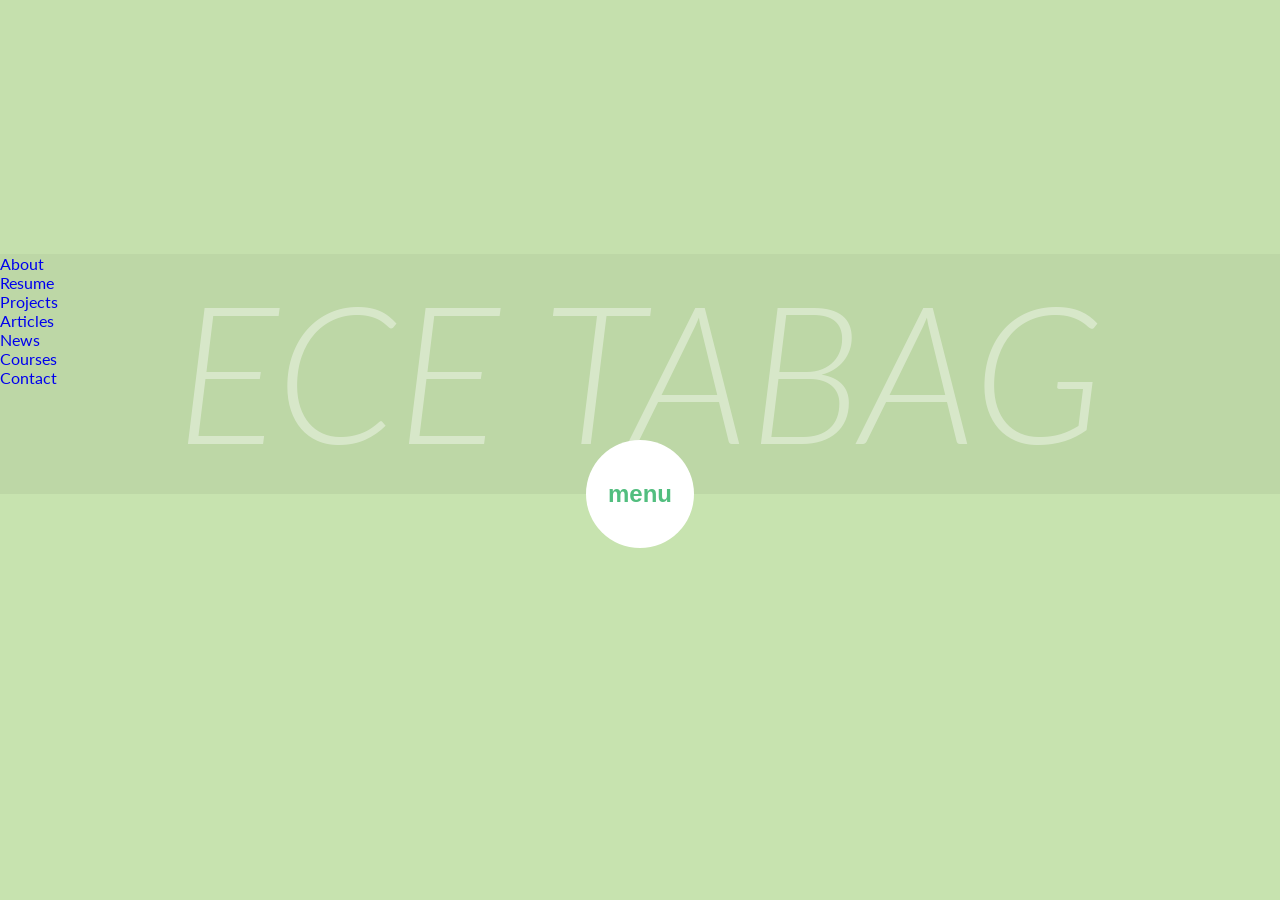
==== index.html @ b991ec4c "Add files via upload" ====
<!DOCTYPE html>
<html lang="en" class="no-js">
  <head>
    <meta charset="UTF-8" />
    <meta http-equiv="X-UA-Compatible" content="IE=edge,chrome=1"> 
    <meta name="viewport" content="width=device-width, initial-scale=1.0"> 
    <title>ecetabag.com</title>
    <meta name="description" content="Circular Navigation Styles - Building a Circular Navigation with CSS Transforms | Codrops " />
    <meta name="keywords" content="css transforms, circular navigation, round navigation, circular menu, tutorial" />
    <meta name="author" content="Sara Soueidan for Codrops" />
    <link rel="shortcut icon" href="../favicon.ico">
    <link rel="stylesheet" type="text/css" href="css/normalize.css" />
    <link rel="stylesheet" type="text/css" href="css/demo.css" />
    <link rel="stylesheet" type="text/css" href="css/component2.css" />
    <script src="js/modernizr-2.6.2.min.js"></script>

<script type="text/javascript">
var _gaq = _gaq || [];
_gaq.push(['_setAccount', 'UA-7243260-2']);
_gaq.push(['_trackPageview']);
(function() {
var ga = document.createElement('script'); ga.type = 'text/javascript'; ga.async = true;
ga.src = ('https:' == document.location.protocol ? 'https://ssl' : 'http://www') + '.google-analytics.com/ga.js';
var s = document.getElementsByTagName('script')[0]; s.parentNode.insertBefore(ga, s);
})();
</script>


  </head>
  <body>
    <div class="container">
      <!-- Top Navigation -->
      
      <header>
  <br>
    <br>

  <br>
<br>
    <br>

  <br>
  <br>
  <br>
  <br>
  <br>

      </header>
      <div class="component">
        <h2>Ece Tabag</h2>
        <!-- Start Nav Structure -->
        <button class="cn-button" id="cn-button">menu</button>
        <div class="cn-wrapper" id="cn-wrapper">
          <ul>
            <li><a href="#"><span>About</span></a></li>
            <li><a href="#"><span>Resume</span></a></li>
            <li><a href="#"><span>Projects</span></a></li>
            <li><a href="#"><span>Articles</span></a></li>
            <li><a href="#"><span>News</span></a></li>
            <li><a href="#"><span>Courses</span></a></li>
            <li><a href="#"><span>Contact</span></a></li>
           </ul>
        </div>
        <!-- End of Nav Structure -->
      </div>
      <!-- <section> -->
        <!-- <p>Soko leek tomatillo quandong winter purslane caulie jícama daikon dandelion bush tomato. Daikon cress amaranth leek cabbage black-eyed pea kakadu plum scallion watercress garbanzo gram caulie welsh onion water spinach tomatillo groundnut desert raisin. Wakame salsify bunya nuts spring onion lotus root prairie turnip fennel onion dandelion black-eyed pea bok choy zucchini taro. Jícama collard greens amaranth bell pepper catsear brussels sprout sweet pepper daikon spring onion aubergine broccoli rabe quandong mustard celery corn groundnut peanut. Mung bean fennel eggplant water spinach bunya nuts sierra leone bologi epazote okra caulie groundnut black-eyed pea parsnip fava bean squash.</p>
        <p>Parsnip tomatillo swiss chard garbanzo gourd potato silver beet. Celery swiss chard melon zucchini arugula pea quandong beet greens radish artichoke black-eyed pea endive winter purslane horseradish garlic amaranth collard greens chickpea. Rock melon pumpkin collard greens celery broccoli rabe endive nori brussels sprout gourd courgette sea lettuce artichoke desert raisin coriander chard.</p>
        <p>Collard greens ricebean horseradish wattle seed chard epazote potato peanut gram earthnut pea spinach yarrow desert raisin salad mung bean summer purslane fennel. Water spinach celery cucumber grape cauliflower nori daikon sweet pepper endive lentil turnip greens catsear leek beet greens. Melon seakale parsnip soybean bamboo shoot fennel scallion. Coriander groundnut squash corn aubergine bitterleaf azuki bean dandelion courgette broccoli rabe. Chickweed salsify chickweed groundnut nori okra lentil water spinach rock melon broccoli. Soko leek tomatillo quandong winter purslane caulie jícama daikon dandelion bush tomato. Daikon cress amaranth leek cabbage black-eyed pea kakadu plum scallion watercress garbanzo gram caulie welsh onion water spinach tomatillo groundnut desert raisin. Wakame salsify bunya nuts spring onion lotus root prairie turnip fennel onion dandelion black-eyed pea bok choy zucchini taro. Jícama collard greens amaranth bell pepper catsear brussels sprout sweet pepper daikon spring onion aubergine broccoli rabe quandong mustard celery corn groundnut peanut. Mung bean fennel eggplant water spinach bunya nuts sierra leone bologi epazote okra caulie groundnut black-eyed pea parsnip fava bean squash.</p>
        <p>Parsnip tomatillo swiss chard garbanzo gourd potato silver beet. Celery swiss chard melon zucchini arugula pea quandong beet greens radish artichoke black-eyed pea endive winter purslane horseradish garlic amaranth collard greens chickpea. Rock melon pumpkin collard greens celery broccoli rabe endive nori brussels sprout gourd courgette sea lettuce artichoke desert raisin coriander chard.</p>
        <p>Collard greens ricebean horseradish wattle seed chard epazote potato peanut gram earthnut pea spinach yarrow desert raisin salad mung bean summer purslane fennel. Water spinach celery cucumber grape cauliflower nori daikon sweet pepper endive lentil turnip greens catsear leek beet greens. Melon seakale parsnip soybean bamboo shoot fennel scallion. Coriander groundnut squash corn aubergine bitterleaf azuki bean dandelion courgette broccoli rabe. Chickweed salsify chickweed groundnut nori okra lentil water spinach rock melon broccoli.</p>
      </section> -->
    </div><!-- /container -->
    <script src="js/polyfills.js"></script>
    <script src="js/demo2.js"></script>
    <!-- For the demo ad only -->   
<script src="//tympanus.net/codrops/adpacks/demoad.js"></script>
  </body>
</html>
---- css/demo.css ----
@import url(//fonts.googleapis.com/css?family=Lato:300,400,700);
@font-face {
	font-family: 'codropsicons';
	src:url('../fonts/codropsicons/codropsicons.eot');
	src:url('../fonts/codropsicons/codropsicons.eot?#iefix') format('embedded-opentype'),
		url('../fonts/codropsicons/codropsicons.woff') format('woff'),
		url('../fonts/codropsicons/codropsicons.ttf') format('truetype'),
		url('../fonts/codropsicons/codropsicons.svg#codropsicons') format('svg');
	font-weight: normal;
	font-style: normal;
}

body {
	font-family: 'Lato', Arial, sans-serif;
}

a, button {
	outline: none;
}

a {
	text-decoration: none;
}

.container > header {
	margin: 0 auto;
	padding: 2em;
	text-align: center;
	background: rgba(0,0,0,0.01);
}

.container > header h1 {
	font-size: 2.625em;
	line-height: 1.3;
	margin: 0;
	font-weight: 300;
}

.container > header span {
	display: block;
	font-size: 60%;
	opacity: 0.7;
	padding: 0 0 0.6em 0.1em;
}

/* To Navigation Style */
.codrops-top {
	background: #f06060;
	background: rgba(255, 255, 255, 0.1);
	text-transform: uppercase;
	width: 100%;
	font-size: 0.69em;
	line-height: 2.2;
}

.codrops-top a {
	text-decoration: none;
	padding: 0 1em;
	letter-spacing: 0.1em;
	color: #fff;
	display: inline-block;
}

.codrops-top a:hover {
	background: rgba(255,255,255,0.95);
	color: #777;
}

.codrops-top span.right {
	float: right;
}

.codrops-top span.right a {
	float: left;
	display: block;
}

.codrops-icon:before {
	font-family: 'codropsicons';
	margin: 0 4px;
	speak: none;
	font-style: normal;
	font-weight: normal;
	font-variant: normal;
	text-transform: none;
	line-height: 1;
	-webkit-font-smoothing: antialiased;
}

.codrops-icon-drop:before {
	content: "\e001";
}

.codrops-icon-prev:before {
	content: "\e004";
}

/* Demo Buttons Style */
.codrops-demos {
	padding-top: 1em;
	font-size: 0.9em;
}

.codrops-demos a {
	text-decoration: none;
	outline: none;
	display: inline-block;
	margin: 0.5em;
	padding: 0.7em 1.1em;
	border: 3px solid #fff;
	color: #fff;
	font-weight: 700;
}

.codrops-demos a:hover,
.codrops-demos a.current-demo,
.codrops-demos a.current-demo:hover {
	opacity: 0.6;
}

.container > section {
	padding: 2em;
	font-size: 1.4em;
	max-width: 50em;
	margin: 0 auto;
}

.container > section p {
	padding: 0.8em 0;
	text-align: justify;
	opacity: 0.5;
	font-weight: 300;
	line-height: 1.4;
}

@media screen and (max-width: 25em) {

	.codrops-icon span {
		display: none;
	}

}
---- css/component2.css ----
* {
  position: relative;
  -moz-box-sizing: border-box;
  box-sizing: border-box;
  margin: 0;
  padding: 0;
  list-style: none;
}

html,
body {
  height: 100%;
}

body {
  background: #c7e3af;
  color: #fff;
}

.component {
  position: relative;
  margin-bottom: 3em;
  height: 15em;
  background: rgba(0,0,0,0.05);
  font-family: 'Lato', Arial, sans-serif;
}

.component > h2 {
  position: absolute;
  overflow: hidden;
  width: 100%;
  text-align: center;
  text-transform: uppercase;
  white-space: nowrap;
  font-weight: 300;
  font-style: italic;
  font-size: 12em;
  opacity: 0.4;
  cursor: default;
}

.cn-button {
  position: absolute;
  top: 100%;
  left: 50%;
  z-index: 11;
  margin-top: -2.25em;
  margin-left: -2.25em;
  padding-top: 0em;
  width: 4.5em;
  height: 4.5em;
  border: none;
  border-radius: 50%;
  background: none;
  background-color: #fff;
  color: #52be7f;
  text-align: center;
  font-weight: 700;
  font-size: 1.5em;
  text-transform: lowercase;
  cursor: pointer;
  -webkit-backface-visibility: hidden;
}

.csstransforms .cn-wrapper {
  position: absolute;
  top: 100%;
  left: 50%;
  z-index: 10;
  margin-top: -13em;
  margin-left: -13.5em;
  width: 27em;
  height: 27em;
  border-radius: 50%;
  background: transparent;
  opacity: 0;
  -webkit-transition: all .3s ease 0.3s;
  -moz-transition: all .3s ease 0.3s;
  transition: all .3s ease 0.3s;
  -webkit-transform: scale(0.1);
  -ms-transform: scale(0.1);
  -moz-transform: scale(0.1);
  transform: scale(0.1);
  pointer-events: none;
  overflow: hidden;
}

/*cover to prevent extra space of anchors from being clickable*/
.csstransforms .cn-wrapper:after{
  content:".";
  display:block;
  font-size:2em;
  width:6.2em;
  height:6.2em;
  position: absolute;
  left: 50%;
  margin-left: -3.1em;
  top:50%;
  margin-top: -3.1em;
  border-radius: 50%;
  z-index:10;
  color: transparent;
}

.csstransforms .opened-nav {
  border-radius: 50%;
  opacity: 1;
  -webkit-transition: all .3s ease;
  -moz-transition: all .3s ease;
  transition: all .3s ease;
  -webkit-transform: scale(1);
  -moz-transform: scale(1);
  -ms-transform: scale(1);
  transform: scale(1);
  pointer-events: auto;
}

.csstransforms .cn-wrapper li {
  position: absolute;
  top: 50%;
  left: 50%;
  overflow: hidden;
  margin-top: -1.3em;
  margin-left: -10em;
  width: 10em;
  height: 10em;
  font-size: 1.5em;
  -webkit-transition: all .3s ease;
  -moz-transition: all .3s ease;
  transition: all .3s ease;
  -webkit-transform: rotate(76deg) skew(60deg);
  -moz-transform: rotate(76deg) skew(60deg);
  -ms-transform: rotate(76deg) skew(60deg);
  transform: rotate(76deg) skew(60deg);
  -webkit-transform-origin: 100% 100%;
  -moz-transform-origin: 100% 100%;
  transform-origin: 100% 100%;
  pointer-events: none;
}

.csstransforms .cn-wrapper li a {
  position: absolute;
  right: -7.25em;
  bottom: -7.25em;
  display: block;
  width: 14.5em;
  height: 14.5em;
  border-radius: 50%;
  background: #429a67;
  background: -webkit-radial-gradient(transparent 35%, #429a67 35%);
  background: -moz-radial-gradient(transparent 35%, #429a67 35%);
  background: radial-gradient(transparent 35%, #429a67 35%);
  color: #fff;
  text-align: center;
  text-decoration: none;
  font-size: 1.2em;
  line-height: 2;
  -webkit-transform: skew(-60deg) rotate(-75deg) scale(1);
  -moz-transform: skew(-60deg) rotate(-75deg) scale(1);
  -ms-transform: skew(-60deg) rotate(-75deg) scale(1);
  transform: skew(-60deg) rotate(-75deg) scale(1);
  -webkit-backface-visibility: hidden;
  backface-visibility: hidden;
  pointer-events: auto;
}

.csstransforms .cn-wrapper li a span {
  position: relative;
  top: 1.8em;
  display: block;
  font-size: .5em;
  font-weight: 700;
  text-transform: uppercase;
}

.csstransforms .cn-wrapper li a:hover,
.csstransforms .cn-wrapper li a:active,
.csstransforms .cn-wrapper li a:focus {
  background: -webkit-radial-gradient(transparent 35%, #449e6a 35%);
  background: -moz-radial-gradient(transparent 35%, #449e6a 35%);
  background: radial-gradient(transparent 35%, #449e6a 35%);
}
.csstransforms .cn-wrapper li a:focus {
    position: fixed; /* fix the displacement bug in webkit browsers when using tab key */
}

.csstransforms .opened-nav li {
  -webkit-transition: all .3s ease .3s;
  -moz-transition: all .3s ease .3s;
  transition: all .3s ease .3s;
}

.csstransforms .opened-nav li:first-child {
  -webkit-transform: rotate(-20deg) skew(60deg);
  -moz-transform: rotate(-20deg) skew(60deg);
  -ms-transform: rotate(-20deg) skew(60deg);
  transform: rotate(-20deg) skew(60deg);
}

.csstransforms .opened-nav li:nth-child(2) {
  -webkit-transform: rotate(12deg) skew(60deg);
  -moz-transform: rotate(12deg) skew(60deg);
  -ms-transform: rotate(12deg) skew(60deg);
  transform: rotate(12deg) skew(60deg);
}

.csstransforms .opened-nav  li:nth-child(3) {
  -webkit-transform: rotate(44deg) skew(60deg);
  -moz-transform: rotate(44deg) skew(60deg);
  -ms-transform: rotate(44deg) skew(60deg);
  transform: rotate(44deg) skew(60deg);
}

.csstransforms .opened-nav li:nth-child(4) {
  -webkit-transform: rotate(76deg) skew(60deg);
  -moz-transform: rotate(76deg) skew(60deg);
  -ms-transform: rotate(76deg) skew(60deg);
  transform: rotate(76deg) skew(60deg);
}

.csstransforms .opened-nav li:nth-child(5) {
  -webkit-transform: rotate(108deg) skew(60deg);
  -moz-transform: rotate(108deg) skew(60deg);
  -ms-transform: rotate(108deg) skew(60deg);
  transform: rotate(108deg) skew(60deg);
}

.csstransforms .opened-nav li:nth-child(6) {
  -webkit-transform: rotate(140deg) skew(60deg);
  -moz-transform: rotate(140deg) skew(60deg);
  -ms-transform: rotate(140deg) skew(60deg);
  transform: rotate(140deg) skew(60deg);
}

.csstransforms .opened-nav li:nth-child(7) {
  -webkit-transform: rotate(172deg) skew(60deg);
  -moz-transform: rotate(172deg) skew(60deg);
  -ms-transform: rotate(172deg) skew(60deg);
  transform: rotate(172deg) skew(60deg);
}

.no-csstransforms .cn-wrapper {
  overflow: hidden;
  margin: 10em auto;
  padding: .5em;
  text-align: center;
}

.no-csstransforms .cn-wrapper ul {
  display: inline-block;
}

.no-csstransforms .cn-wrapper li {
  float: left;
  width: 5em;
  height: 5em;
  background-color: #fff;
  text-align: center;
  font-size: 1em;
  line-height: 5em;
}

.no-csstransforms .cn-wrapper li a {
  display: block;
  width: 100%;
  height: 100%;
  color: inherit;
  text-decoration: none;
}

.no-csstransforms .cn-wrapper li a:hover,
.no-csstransforms .cn-wrapper li a:active,
.no-csstransforms .cn-wrapper li a:focus {
  background-color: #f8f8f8;
}

.no-csstransforms .cn-wrapper li.active a{
  background-color: #6F325C;
  color: #fff;
}

.no-csstransforms .cn-button {
  display: none;
}

@media only screen and (max-width: 620px) {
  .no-csstransforms li {
    width: 4em;
    height: 4em;
    line-height: 4em;
  }
}

@media only screen and (max-width: 500px) {
  .no-ccstransforms .cn-wrapper {
    padding: .5em;
  }

  .no-csstransforms .cn-wrapper li {
    width: 4em;
    height: 4em;
    font-size: .9em;
    line-height: 4em;
  }
}

@media only screen and (max-width: 480px) {
  .csstransforms .cn-wrapper {
    font-size: .68em;
  }

  .cn-button {
    font-size: 1em;
  }
}

@media only screen and (max-width:420px) {
  .no-csstransforms .cn-wrapper li {
    width: 100%;
    height: 3em;
    line-height: 3em;
  }
}
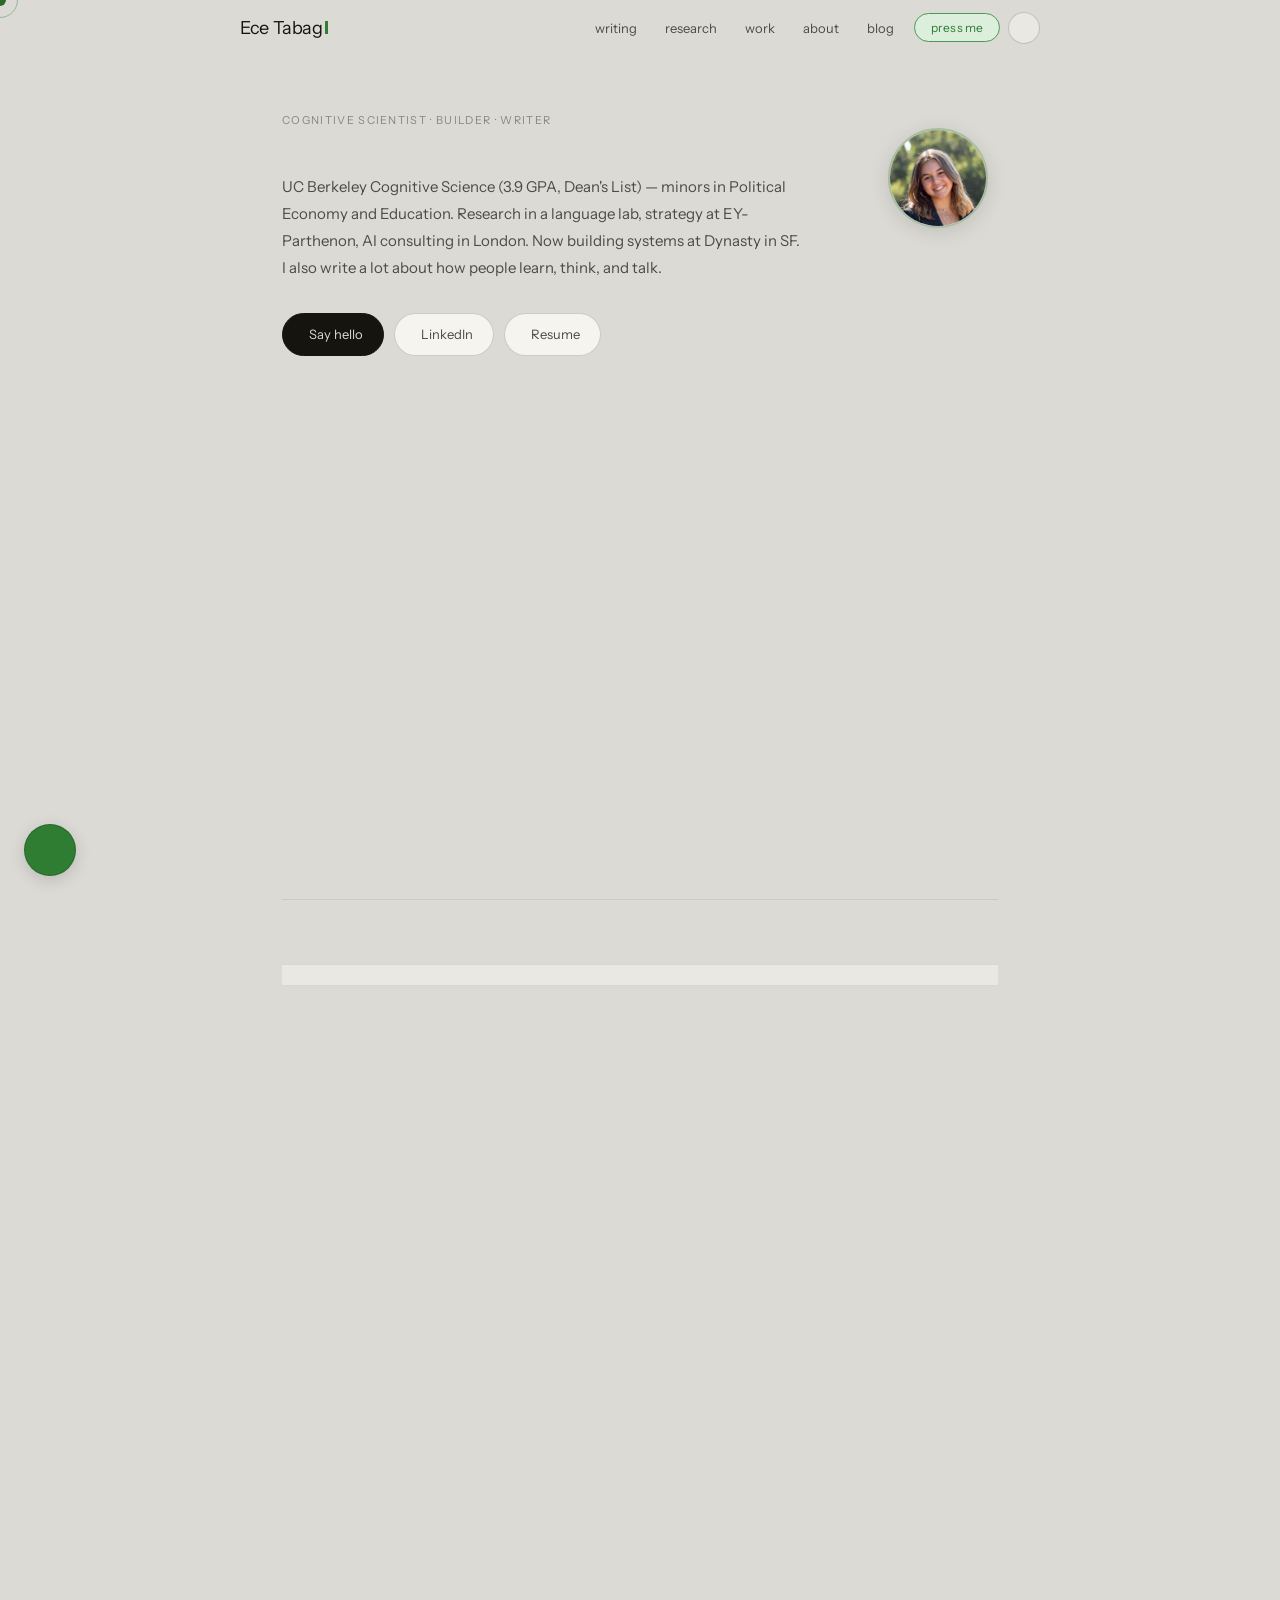
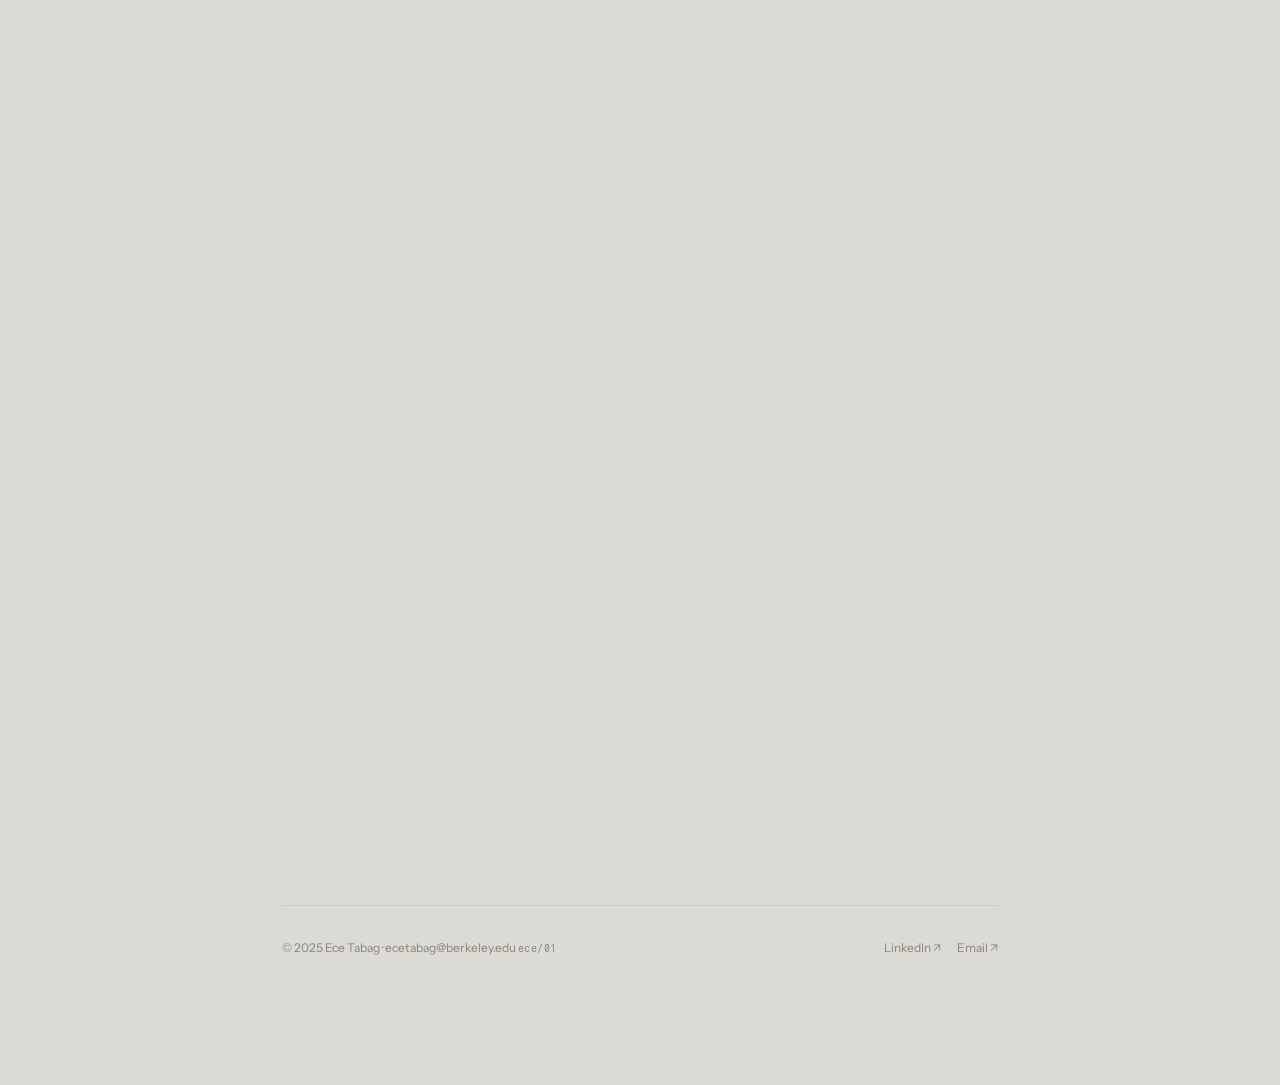
==== commit 534c3e5a: "Replace site with Vercel Groq version" ====
--- a/index.html
+++ b/index.html
@@ -1,79 +1,268 @@
+
 <!DOCTYPE html>
-<html lang="en" class="no-js">
-  <head>
-    <meta charset="UTF-8" />
-    <meta http-equiv="X-UA-Compatible" content="IE=edge,chrome=1"> 
-    <meta name="viewport" content="width=device-width, initial-scale=1.0"> 
-    <title>ecetabag.com</title>
-    <meta name="description" content="Circular Navigation Styles - Building a Circular Navigation with CSS Transforms | Codrops " />
-    <meta name="keywords" content="css transforms, circular navigation, round navigation, circular menu, tutorial" />
-    <meta name="author" content="Sara Soueidan for Codrops" />
-    <link rel="shortcut icon" href="../favicon.ico">
-    <link rel="stylesheet" type="text/css" href="css/normalize.css" />
-    <link rel="stylesheet" type="text/css" href="css/demo.css" />
-    <link rel="stylesheet" type="text/css" href="css/component2.css" />
-    <script src="js/modernizr-2.6.2.min.js"></script>
-
-<script type="text/javascript">
-var _gaq = _gaq || [];
-_gaq.push(['_setAccount', 'UA-7243260-2']);
-_gaq.push(['_trackPageview']);
-(function() {
-var ga = document.createElement('script'); ga.type = 'text/javascript'; ga.async = true;
-ga.src = ('https:' == document.location.protocol ? 'https://ssl' : 'http://www') + '.google-analytics.com/ga.js';
-var s = document.getElementsByTagName('script')[0]; s.parentNode.insertBefore(ga, s);
-})();
-</script>
-
-
-  </head>
-  <body>
-    <div class="container">
-      <!-- Top Navigation -->
+<html lang="en">
+<head>
+<meta charset="UTF-8">
+<meta name="viewport" content="width=device-width, initial-scale=1.0">
+<title>Ece Tabag</title>
+<link rel="preconnect" href="https://fonts.googleapis.com">
+<link rel="preconnect" href="https://fonts.gstatic.com" crossorigin>
+<link href="https://fonts.googleapis.com/css2?family=Instrument+Sans:ital,wght@0,400;0,500;0,600;0,700;1,400&family=Fragment+Mono&display=swap" rel="stylesheet">
+<link rel="stylesheet" href="https://cdn.jsdelivr.net/npm/@tabler/icons-webfont@latest/tabler-icons.min.css">
+<link rel="stylesheet" href="assets/style.css">
+
+<script defer src="https://cloud.umami.is/script.js" data-website-id="ce0ca1e3-779d-4aaf-8943-24efdc871963"></script>
+</head>
+<body>
+<div id="cursor"></div>
+<div id="cursor-ring"></div>
+<nav id="nav">
+  <a href="#" class="nav-name"><span id="site-name">Ece Tabag</span><span class="caret"></span></a>
+  <div class="nav-links">
+    <a href="#writing" class="nav-link">writing</a>
+    <a href="#research" class="nav-link">research</a>
+    <a href="#work" class="nav-link">work</a>
+    <a href="#about" class="nav-link">about</a>
+    <a href="https://ecetabag.substack.com" class="nav-link" id="blog-link" target="_blank" rel="noopener">blog</a>
+    <button class="press-btn" id="press-btn">press me</button>
+    <button class="invert-btn" id="invert-btn" title="Flip colors" aria-label="Toggle color mode"><i class="ti ti-circle-half-2"></i></button>
+  </div>
+</nav>
+
+<div class="page">
+<section class="hero">
+  <div class="hero-left">
+    <p class="hero-eyebrow" id="hero-eyebrow">Cognitive Scientist · Builder · Writer</p>
+    <h1 class="hero-h1" id="hero-h1"></h1>
+    <p class="hero-bio" id="hero-bio">UC Berkeley Cognitive Science (3.9 GPA, Dean's List) — minors in Political Economy and Education. Research in a language lab, strategy at EY-Parthenon, AI consulting in London. Now building systems at Dynasty in SF. I also write a lot about how people learn, think, and talk.</p>
+    <div class="hero-actions">
+      <a class="btn btn-primary" id="email-btn" href="#"><i class="ti ti-mail"></i><span>Say hello</span></a>
+      <a class="btn" href="https://www.linkedin.com/in/ecetabag" target="_blank"><i class="ti ti-brand-linkedin"></i><span>LinkedIn</span></a>
+      <a class="btn" href="#" id="resume-btn"><i class="ti ti-file-cv"></i><span>Resume</span></a>
+    </div>
+  </div>
+  <div class="hero-photo-col">
+    <div class="hero-photo"><img src="assets/images/embedded-1.jpg" alt="Ece Tabag"></div>
+  </div>
+</section>
+
+<div class="marquee-wrap"><div class="marquee-track" id="marquee-track"></div></div>
+
+<div class="section reveal" id="projects">
+  <div class="section-hd"><span class="section-label">Some of my projects</span><div class="section-rule"></div></div>
+</div>
+<div class="projects-grid reveal">
+  <div class="proj-card">
+    <div class="proj-front">
+      <div class="proj-visual tag-eng"><i class="ti ti-code"></i></div>
+      <span class="proj-tag tag-eng"><i class="ti ti-code"></i>Engineering</span>
+      <div class="proj-title">Full-stack recruiting platform</div>
+      <div class="proj-stat">600+<span class="proj-stat-label">applicants evaluated</span></div>
+      <div class="proj-hint"><i class="ti ti-plus"></i>Details</div>
+    </div>
+    <div class="proj-detail">
+      <div class="proj-desc">Parses resumes (PDF/DOCX), extracts GPA, athletics, leadership, and sales signals, scores candidates using a weighted ranking model, and presents results in an interactive web dashboard for recruiter review.</div>
+      <div class="proj-impact"><i class="ti ti-arrow-up-right"></i>Automated evaluation for 200+ applicants, cutting manual screening time</div>
+    </div>
+  </div>
+  <div class="proj-card">
+    <div class="proj-front">
+      <div class="proj-visual tag-fin"><i class="ti ti-receipt"></i></div>
+      <span class="proj-tag tag-fin"><i class="ti ti-receipt"></i>Finance</span>
+      <div class="proj-title">Stripe billing reconciliation &amp; ARR audit</div>
+      <div class="proj-stat">900+<span class="proj-stat-label">transactions reconciled</span></div>
+      <div class="proj-hint"><i class="ti ti-plus"></i>Details</div>
+    </div>
+    <div class="proj-detail">
+      <div class="proj-desc">Audited and cleaned 160+ historical Stripe purchases, matching payments against contractual fee schedules (valuations, rush fees) to verify ARR and one-time charges and correct reporting discrepancies.</div>
+      <div class="proj-impact"><i class="ti ti-arrow-up-right"></i>Improved accuracy of ARR reporting across 900+ transactions</div>
+    </div>
+  </div>
+  <div class="proj-card">
+    <div class="proj-front">
+      <div class="proj-visual tag-ops"><i class="ti ti-building"></i></div>
+      <span class="proj-tag tag-ops"><i class="ti ti-building"></i>Operations</span>
+      <div class="proj-title">SF office search &amp; expansion planning</div>
       
-      <header>
-  <br>
-    <br>
-
-  <br>
-<br>
-    <br>
-
-  <br>
-  <br>
-  <br>
-  <br>
-  <br>
-
-      </header>
-      <div class="component">
-        <h2>Ece Tabag</h2>
-        <!-- Start Nav Structure -->
-        <button class="cn-button" id="cn-button">menu</button>
-        <div class="cn-wrapper" id="cn-wrapper">
-          <ul>
-            <li><a href="#"><span>About</span></a></li>
-            <li><a href="#"><span>Resume</span></a></li>
-            <li><a href="#"><span>Projects</span></a></li>
-            <li><a href="#"><span>Articles</span></a></li>
-            <li><a href="#"><span>News</span></a></li>
-            <li><a href="#"><span>Courses</span></a></li>
-            <li><a href="#"><span>Contact</span></a></li>
-           </ul>
-        </div>
-        <!-- End of Nav Structure -->
-      </div>
-      <!-- <section> -->
-        <!-- <p>Soko leek tomatillo quandong winter purslane caulie jícama daikon dandelion bush tomato. Daikon cress amaranth leek cabbage black-eyed pea kakadu plum scallion watercress garbanzo gram caulie welsh onion water spinach tomatillo groundnut desert raisin. Wakame salsify bunya nuts spring onion lotus root prairie turnip fennel onion dandelion black-eyed pea bok choy zucchini taro. Jícama collard greens amaranth bell pepper catsear brussels sprout sweet pepper daikon spring onion aubergine broccoli rabe quandong mustard celery corn groundnut peanut. Mung bean fennel eggplant water spinach bunya nuts sierra leone bologi epazote okra caulie groundnut black-eyed pea parsnip fava bean squash.</p>
-        <p>Parsnip tomatillo swiss chard garbanzo gourd potato silver beet. Celery swiss chard melon zucchini arugula pea quandong beet greens radish artichoke black-eyed pea endive winter purslane horseradish garlic amaranth collard greens chickpea. Rock melon pumpkin collard greens celery broccoli rabe endive nori brussels sprout gourd courgette sea lettuce artichoke desert raisin coriander chard.</p>
-        <p>Collard greens ricebean horseradish wattle seed chard epazote potato peanut gram earthnut pea spinach yarrow desert raisin salad mung bean summer purslane fennel. Water spinach celery cucumber grape cauliflower nori daikon sweet pepper endive lentil turnip greens catsear leek beet greens. Melon seakale parsnip soybean bamboo shoot fennel scallion. Coriander groundnut squash corn aubergine bitterleaf azuki bean dandelion courgette broccoli rabe. Chickweed salsify chickweed groundnut nori okra lentil water spinach rock melon broccoli. Soko leek tomatillo quandong winter purslane caulie jícama daikon dandelion bush tomato. Daikon cress amaranth leek cabbage black-eyed pea kakadu plum scallion watercress garbanzo gram caulie welsh onion water spinach tomatillo groundnut desert raisin. Wakame salsify bunya nuts spring onion lotus root prairie turnip fennel onion dandelion black-eyed pea bok choy zucchini taro. Jícama collard greens amaranth bell pepper catsear brussels sprout sweet pepper daikon spring onion aubergine broccoli rabe quandong mustard celery corn groundnut peanut. Mung bean fennel eggplant water spinach bunya nuts sierra leone bologi epazote okra caulie groundnut black-eyed pea parsnip fava bean squash.</p>
-        <p>Parsnip tomatillo swiss chard garbanzo gourd potato silver beet. Celery swiss chard melon zucchini arugula pea quandong beet greens radish artichoke black-eyed pea endive winter purslane horseradish garlic amaranth collard greens chickpea. Rock melon pumpkin collard greens celery broccoli rabe endive nori brussels sprout gourd courgette sea lettuce artichoke desert raisin coriander chard.</p>
-        <p>Collard greens ricebean horseradish wattle seed chard epazote potato peanut gram earthnut pea spinach yarrow desert raisin salad mung bean summer purslane fennel. Water spinach celery cucumber grape cauliflower nori daikon sweet pepper endive lentil turnip greens catsear leek beet greens. Melon seakale parsnip soybean bamboo shoot fennel scallion. Coriander groundnut squash corn aubergine bitterleaf azuki bean dandelion courgette broccoli rabe. Chickweed salsify chickweed groundnut nori okra lentil water spinach rock melon broccoli.</p>
-      </section> -->
-    </div><!-- /container -->
-    <script src="js/polyfills.js"></script>
-    <script src="js/demo2.js"></script>
-    <!-- For the demo ad only -->   
-<script src="//tympanus.net/codrops/adpacks/demoad.js"></script>
-  </body>
-</html>+      <div class="proj-hint"><i class="ti ti-plus"></i>Details</div>
+    </div>
+    <div class="proj-detail">
+      <div class="proj-desc">Led office search efforts across San Francisco, evaluating spaces against cost efficiency, team capacity, and long-term operational scalability to support company growth.</div>
+      <div class="proj-impact"><i class="ti ti-arrow-up-right"></i>Drove end-to-end expansion planning for a scaling startup</div>
+    </div>
+  </div>
+  <div class="proj-card">
+    <div class="proj-front">
+      <div class="proj-visual tag-ops"><i class="ti ti-gavel"></i></div>
+      <span class="proj-tag tag-ops"><i class="ti ti-gavel"></i>Regulatory</span>
+      <div class="proj-title">Government onboarding &amp; regulatory filings</div>
+      
+      <div class="proj-hint"><i class="ti ti-plus"></i>Details</div>
+    </div>
+    <div class="proj-detail">
+      <div class="proj-desc">Supported legal and operational onboarding through regulatory filings, registrations, and government verification procedures for a trust company operating in a compliance-heavy environment.</div>
+      <div class="proj-impact"><i class="ti ti-arrow-up-right"></i>End-to-end regulatory process management</div>
+    </div>
+  </div>
+  <div class="proj-card">
+    <div class="proj-front">
+      <div class="proj-visual tag-ops"><i class="ti ti-truck-delivery"></i></div>
+      <span class="proj-tag tag-ops"><i class="ti ti-truck-delivery"></i>Automation</span>
+      <div class="proj-title">Vendor &amp; catering automation (DoorDash)</div>
+      
+      <div class="proj-hint"><i class="ti ti-plus"></i>Details</div>
+    </div>
+    <div class="proj-detail">
+      <div class="proj-desc">Designed and implemented automated workflows for company-wide meal delivery coordination and bulk procurement, significantly reducing manual administrative overhead and optimizing team logistics.</div>
+      <div class="proj-impact"><i class="ti ti-arrow-up-right"></i>Eliminated manual coordination for recurring vendor orders</div>
+    </div>
+  </div>
+  <div class="proj-card">
+    <div class="proj-front">
+      <div class="proj-visual tag-ai"><i class="ti ti-robot"></i></div>
+      <span class="proj-tag tag-ai"><i class="ti ti-robot"></i>AI &amp; Automation</span>
+      <div class="proj-title">Slack lunch bot &amp; AI tooling suite</div>
+      <div class="proj-stat">~25%<span class="proj-stat-label">faster task completion</span></div>
+      <div class="proj-hint"><i class="ti ti-plus"></i>Details</div>
+    </div>
+    <div class="proj-detail">
+      <div class="proj-desc">Engineered a lunch automation system using Google Apps Script, Slack webhooks, and Google Sheets. Built an Azure trend-monitoring bot (saving 12+ hrs/week), a 63-tool AI catalog, and AI Slack bots driving ~30% engagement lift.</div>
+      <div class="proj-impact"><i class="ti ti-arrow-up-right"></i>~25% reduction in task completion time across internal workflows</div>
+    </div>
+  </div>
+  <div class="proj-card">
+    <div class="proj-front">
+      <div class="proj-visual tag-eng"><i class="ti ti-users"></i></div>
+      <span class="proj-tag tag-eng"><i class="ti ti-users"></i>EdTech</span>
+      <div class="proj-title">PEAR &mdash; peer tutoring matching platform</div>
+      <div class="proj-stat">85%<span class="proj-stat-label">improved academic outcomes</span></div>
+      <div class="proj-hint"><i class="ti ti-plus"></i>Details</div>
+    </div>
+    <div class="proj-detail">
+      <div class="proj-desc">Founded a P2P tutoring platform serving 300+ students with 52 mentors. Developed a JavaScript-based weighted bipartite matching algorithm cutting manual effort by 70%, coordinating 100+ sessions/month.</div>
+      <div class="proj-impact"><i class="ti ti-arrow-up-right"></i>85% of participants improved academic outcomes</div>
+    </div>
+  </div>
+  <div class="proj-card">
+    <div class="proj-front">
+      <div class="proj-visual tag-ai"><i class="ti ti-book-2"></i></div>
+      <span class="proj-tag tag-ai"><i class="ti ti-book-2"></i>AI</span>
+      <div class="proj-title">AI prompt library &amp; model training</div>
+      <div class="proj-stat">~25%<span class="proj-stat-label">faster task completion</span></div>
+      <div class="proj-hint"><i class="ti ti-plus"></i>Details</div>
+    </div>
+    <div class="proj-detail">
+      <div class="proj-desc">Built an AI Prompt Library to train models for specific internal workflows, and created an Azure Industry Trend Monitoring Bot automating real-time market tracking for the team.</div>
+      <div class="proj-impact"><i class="ti ti-arrow-up-right"></i>~25% reduction in task completion time; 12+ hrs/week saved</div>
+    </div>
+  </div>
+</div>
+
+<section class="section reveal" id="research">
+  <div class="section-hd"><span class="section-label">Research &amp; Publications</span><div class="section-rule"></div></div>
+  <div class="papers-grid">
+    <div class="paper-card" id="pomelo-card" style="cursor:pointer"><span class="paper-venue">IEEE · 2019</span><div class="paper-title">Pomelo: A Collaborative EdTech Interaction Robot</div><div class="paper-desc">An interactive robot teaching children algorithmic thinking via collaborative games — published with IEEE at age 15.</div><div class="paper-desc" style="margin-top:8px;color:var(--ink);font-weight:500">Read more →</div></div>
+    <div class="paper-card" id="blockcoding-card" style="cursor:pointer"><span class="paper-venue">Paper · 2019</span><div class="paper-title">The Benefits of Learning Block-Based Coding Languages</div><div class="paper-desc">How Scratch-style programming and peer learning foster deeper coding comprehension in early learners.</div><div class="paper-desc" style="margin-top:8px;color:var(--ink);font-weight:500">Read more →</div></div>
+  </div>
+  <div class="lab-card"><div class="lab-title">Language &amp; Cognitive Development Lab, UC Berkeley</div><div class="lab-detail">48-week on-site research with Dr. Mahesh Srinivasan on children's novel concept formation and category knowledge. Designed experiments, analyzed complex datasets in R, contributed to publication pipeline.</div></div>
+</section>
+
+<section class="section reveal" id="writing">
+  <div class="section-hd"><span class="section-label">Writing</span><div class="section-rule"></div></div>
+  <div class="filters" id="filters">
+    <button class="filter-btn active" data-cat="all">All</button>
+    <button class="filter-btn" data-cat="sociology">Sociology</button>
+    <button class="filter-btn" data-cat="psycholinguistics">Psycholinguistics</button>
+    <button class="filter-btn" data-cat="epistemology">Epistemology</button>
+    <button class="filter-btn" data-cat="pedagogy">Pedagogy</button>
+    <button class="filter-btn" data-cat="health">Health</button>
+    <button class="filter-btn" data-cat="tech">Tech</button>
+  </div>
+  <div class="writing-grid" id="writing-grid"></div>
+</section>
+
+<section class="section reveal" id="work">
+  <div class="section-hd"><span class="section-label">Work</span><div class="section-rule"></div></div>
+  <div class="timeline" id="timeline"></div>
+</section>
+
+<section class="section reveal" id="about">
+  <div class="section-hd"><span class="section-label">Beyond work</span><div class="section-rule"></div></div>
+  <div class="fun-grid" id="fun-grid"></div>
+  <div style="margin-top:2rem">
+    <div class="section-hd" style="margin-bottom:1rem"><span class="section-label">Speaking</span><div class="section-rule"></div></div>
+    <div class="talks-list" id="talks-list"></div>
+  </div>
+  <div style="margin-top:1.5rem" id="skills-section">
+    <div class="section-hd" style="margin-bottom:1rem"><span class="section-label">Skills &amp; tools</span><div class="section-rule"></div></div>
+    <div class="skills-grid" id="skills-grid"></div>
+  </div>
+</section>
+
+<footer>
+  <span class="footer-l">© 2025 Ece Tabag · ecetabag@berkeley.edu <span class="ece-stamp">ece/01</span></span>
+  <div class="footer-links">
+    <a href="https://www.linkedin.com/in/ecetabag" target="_blank">LinkedIn ↗</a>
+    <a href="#" id="footer-email">Email ↗</a>
+  </div>
+</footer>
+</div>
+
+<!-- ARTICLE SLIDE-IN PAGE -->
+<div class="article-page" id="article-page">
+  <div class="article-header">
+    <button class="article-back" id="article-back"><i class="ti ti-arrow-left"></i>Back</button>
+  </div>
+  <div class="article-body-wrap">
+    <div class="article-cat"><div class="article-dot" id="art-dot"></div><span id="art-cat"></span></div>
+    <h1 class="article-title" id="art-title"></h1>
+    <span class="article-date" id="art-date" style="display:none"></span>
+    <img class="article-img" id="art-img" src="" alt="" style="display:none">
+    <div class="article-img-caption" id="art-img-caption" style="display:none"></div>
+    <div class="article-summary" id="art-summary" style="display:none">
+      <div class="article-summary-label">Summary</div>
+      <div class="article-summary-text" id="art-summary-text"></div>
+    </div>
+    <p class="article-lede" id="art-lede"></p>
+    <div class="article-content" id="art-body"></div>
+  </div>
+</div>
+
+<div class="visitor-pill" id="visitor-pill"></div>
+<div id="egg"><button id="egg-btn" aria-label="Fun fact">💡</button><div id="egg-tooltip"></div></div>
+
+<!-- CHATBOT -->
+<div id="chatbot-widget">
+  <button id="chatbot-toggle" aria-label="Ask about Ece"><i class="ti ti-message-circle-2"></i></button>
+  <div id="chatbot-panel">
+    <div class="chatbot-header">
+      <div class="chatbot-title">Ask Ece<span class="caret"></span></div>
+      <div class="chatbot-sub">ece/02 · professional questions only</div>
+      <button id="chatbot-close" aria-label="Close chat"><i class="ti ti-x"></i></button>
+    </div>
+    <div class="chatbot-messages" id="chatbot-messages"></div>
+    <div class="chatbot-chips" id="chatbot-chips"></div>
+    <form class="chatbot-input-row" id="chatbot-form">
+      <input type="text" id="chatbot-input" placeholder="Ask about my work, background, skills…" autocomplete="off">
+      <button type="submit" aria-label="Send"><i class="ti ti-send-2"></i></button>
+    </form>
+  </div>
+</div>
+
+<script src="assets/app.js"></script>
+
+
+<div class="paper-modal" id="paper-modal">
+  <div class="paper-modal-nav">
+    <button class="back-btn" id="paper-back"><i class="ti ti-arrow-left"></i> Back</button>
+  </div>
+  <div class="paper-modal-body">
+    <div class="art-meta"><span id="pm-venue"></span></div>
+    <h1 class="art-h1" id="pm-title"></h1>
+    <img class="art-img" id="pm-poster" src="" alt="" style="width:100%;margin-top:1.5rem;border-radius:8px;display:none">
+    <div id="pm-actions" style="margin-top:1.5rem;margin-bottom:1.5rem;display:flex;gap:10px;flex-wrap:wrap"></div>
+    <div class="art-body" id="pm-body"></div>
+  </div>
+</div>
+</body>
+</html>
--- a/assets/style.css
+++ b/assets/style.css
@@ -0,0 +1,418 @@
+:root{
+  --bg:#DBDAD5;--bg-rgb:219,218,213;--surface:#E9E8E2;--white:#F5F4EF;
+  --ink:#16140F;--ink2:#4E4B42;--ink3:#8A8678;
+  --accent:#2E7D32;--accent-light:#DCEFDD;--accent-mid:#4C9A50;
+  --teal:#3E7A24;--teal-light:#E1EDD6;
+  --coral:#B14A26;--coral-light:#F3DFD1;
+  --amber:#9C7A00;--amber-light:#FAEFCB;
+  --border:rgba(22,20,15,0.18);--border2:rgba(22,20,15,0.08);
+  --serif:'Instrument Sans',system-ui,sans-serif;--sans:'Instrument Sans',system-ui,sans-serif;--mono:'Fragment Mono',monospace;
+  --radius:8px;--ease:cubic-bezier(0.4,0,0.2,1);
+  --highlight:#29394B;
+  --terracotta:#C1552E;--dusty-blue:#8FADC9;--mustard:#E3A900;--olive:#93A23D;--maroon:#7D1F37;--leaf:#78B33F;--cobalt:#1F5AA0;
+}
+body.inverted{
+  --bg:#16140F;--surface:#221F17;--white:#221F17;
+  --ink:#F5F3EC;--ink2:#D2CDBE;--ink3:#9C9686;
+  --border:rgba(245,243,236,0.18);--border2:rgba(245,243,236,0.09);
+  --highlight:#E3A900;
+  --accent-light:rgba(76,154,80,0.18);--teal-light:rgba(126,181,90,0.18);
+  --coral-light:rgba(200,120,80,0.18);--amber-light:rgba(210,170,40,0.18);
+}
+body.inverted .highlighted{background:#F1EFE7;color:#16140F;}
+.caret{display:inline-block;width:3px;height:0.75em;background:var(--accent);margin-left:2px;vertical-align:-0.05em;animation:caret-blink 1s steps(1) infinite}
+@keyframes caret-blink{50%{opacity:0}}
+.ece-stamp{font-family:var(--mono);font-size:10px;color:var(--ink3);letter-spacing:.04em}
+*{box-sizing:border-box;margin:0;padding:0}
+html{scroll-behavior:smooth}
+body{font-family:var(--sans);background:var(--bg);color:var(--ink);font-size:14px;font-weight:300;line-height:1.6;-webkit-font-smoothing:antialiased;cursor:none;overflow-x:hidden;transition:background .4s,color .4s}
+a{text-decoration:none;color:inherit}
+::selection{background:var(--accent-light);color:var(--accent)}
+#cursor{position:fixed;width:12px;height:12px;border-radius:50%;background:var(--accent);pointer-events:none;z-index:9999;transform:translate(-50%,-50%);transition:width .2s var(--ease),height .2s var(--ease);mix-blend-mode:multiply}
+#cursor-ring{position:fixed;width:36px;height:36px;border-radius:50%;border:1.5px solid var(--accent-mid);pointer-events:none;z-index:9998;transform:translate(-50%,-50%);transition:width .3s var(--ease),height .3s var(--ease),opacity .2s;opacity:.5}
+body.cursor-big #cursor{width:60px;height:60px;background:var(--accent-light)}
+body.cursor-big #cursor-ring{width:60px;height:60px;opacity:0}
+nav{position:fixed;top:0;left:0;right:0;z-index:500;padding:0 max(2rem,calc(50vw - 400px));height:56px;display:flex;align-items:center;justify-content:space-between;transition:background .3s,backdrop-filter .3s}
+nav.scrolled{background:rgba(var(--bg-rgb),.88);backdrop-filter:blur(14px);border-bottom:1px solid var(--border2)}
+.nav-name{font-family:var(--serif);font-weight:300;font-variation-settings:'opsz' 144;font-size:18px;letter-spacing:-.02em;cursor:none}
+.nav-name span{display:inline-block;transition:transform .3s var(--ease)}
+.nav-name:hover span{transform:rotate(-3deg)}
+.nav-links{display:flex;gap:4px;align-items:center}
+.nav-links a{font-size:13px;color:var(--ink2);padding:6px 12px;border-radius:20px;transition:all .2s var(--ease);cursor:none}
+.nav-links a:hover,.nav-links a.active{color:var(--accent);background:var(--accent-light)}
+.invert-btn{width:32px;height:32px;border-radius:50%;border:1px solid var(--border);background:var(--surface);cursor:none;display:flex;align-items:center;justify-content:center;margin-left:4px;transition:all .2s;color:var(--ink3)}
+.invert-btn:hover{background:var(--ink);color:var(--bg)}
+.invert-btn i{font-size:15px;pointer-events:none}
+.press-btn{font-size:12px;padding:6px 16px;border-radius:20px;border:1.5px solid var(--accent-mid);background:var(--accent-light);color:var(--accent);cursor:none;transition:all .25s var(--ease);font-family:var(--sans);font-weight:400;margin-left:4px;white-space:nowrap;letter-spacing:.01em;position:relative;overflow:hidden}
+.press-btn:hover{background:var(--accent);color:#fff;border-color:var(--accent);transform:scale(1.05)}
+.press-btn:active{transform:scale(0.97)}
+.visitor-pill{position:fixed;top:68px;right:2rem;z-index:400;background:var(--ink);color:var(--bg);font-size:12px;padding:10px 16px;border-radius:14px;font-family:var(--sans);opacity:0;transform:translateY(-6px);transition:all .3s var(--ease);pointer-events:none;max-width:300px;text-align:left;line-height:1.5}
+.visitor-pill.show{opacity:1;transform:none}
+.page{max-width:780px;margin:0 auto;padding:0 2rem 6rem}
+.hero{padding:7rem 0 4rem;min-height:100vh;display:grid;grid-template-columns:1fr 120px;gap:2rem;align-items:start;border-bottom:1px solid var(--border2);margin-bottom:4rem}
+.hero-left{display:flex;flex-direction:column}
+.hero-photo-col{display:flex;flex-direction:column;align-items:center;gap:8px;padding-top:1rem}
+.hero-photo{width:100px;height:100px;border-radius:50%;overflow:hidden;border:2px solid rgba(46,125,50,.3);box-shadow:0 4px 20px rgba(0,0,0,.12);flex-shrink:0}
+.hero-photo img{width:100%;height:100%;object-fit:cover;object-position:center top;display:block}
+.hero-photo-locs{font-size:10px;color:var(--ink3);text-align:center;line-height:1.6;letter-spacing:.02em}
+.hero-eyebrow{font-size:11px;letter-spacing:.12em;text-transform:uppercase;color:var(--ink3);margin-bottom:1.2rem;opacity:0;animation:fadeUp .6s var(--ease) .1s forwards}
+.hero-h1{font-family:var(--serif);font-weight:300;font-variation-settings:'opsz' 144;font-size:clamp(40px,7vw,64px);line-height:1.12;letter-spacing:-.03em;color:var(--ink);margin-bottom:1.5rem}
+.hero-h1 .word{display:inline-block;overflow:hidden;vertical-align:top}
+.hero-h1 .word-inner{display:inline-block;transform:translateY(100%);opacity:0;animation:wordUp .7s var(--ease) forwards}
+.hero-h1 .highlighted{background:var(--highlight);color:var(--bg);border-radius:4px;padding:0 6px;margin:0 -2px;display:inline}
+.hero-bio{font-size:15px;color:var(--ink2);line-height:1.8;max-width:520px;margin-bottom:2rem;opacity:0;animation:fadeUp .6s var(--ease) .7s forwards}
+.hero-actions{display:flex;gap:10px;flex-wrap:wrap;opacity:0;animation:fadeUp .6s var(--ease) .9s forwards}
+.btn{display:inline-flex;align-items:center;gap:6px;font-size:13px;font-family:var(--sans);font-weight:400;padding:10px 20px;border-radius:24px;border:1px solid var(--border);background:var(--white);color:var(--ink2);cursor:none;transition:all .2s var(--ease)}
+.btn:hover{border-color:rgba(22,20,15,.2);transform:translateY(-2px);background:var(--surface)}
+.btn-primary{background:var(--ink);color:var(--bg);border-color:var(--ink)}
+.btn-primary:hover{opacity:.85}
+.btn i{font-size:15px}
+.currently{display:inline-flex;align-items:center;gap:10px;background:var(--white);border:1px solid var(--border2);border-radius:24px;padding:8px 16px;margin-bottom:2rem;opacity:0;animation:fadeUp .6s var(--ease) .5s forwards}
+.currently-dot{width:7px;height:7px;border-radius:50%;background:#22c55e;animation:ping 2s infinite}
+@keyframes ping{0%,100%{box-shadow:0 0 0 0 rgba(34,197,94,.4)}50%{box-shadow:0 0 0 6px rgba(34,197,94,0)}}
+.currently-label{font-size:11px;color:var(--ink3);letter-spacing:.05em;text-transform:uppercase}
+.currently-text{font-size:12px;color:var(--ink);min-width:200px;height:18px;overflow:hidden;position:relative}
+.currently-text span{display:block;position:absolute;width:100%;transition:transform .4s var(--ease),opacity .4s}
+.currently-text span.out{transform:translateY(-100%);opacity:0}
+.currently-text span.in{transform:translateY(0);opacity:1}
+.currently-text span.below{transform:translateY(100%);opacity:0}
+.stats{display:flex;flex-wrap:wrap;gap:2.5rem;margin-bottom:4.5rem;padding-bottom:2rem;border-bottom:1px solid var(--border2)}
+.stat{background:none;padding:0;transition:transform .2s}
+.stat:hover{transform:translateY(-2px)}
+.stat-n{font-family:var(--mono);font-weight:400;font-size:26px;letter-spacing:-.02em;color:var(--ink);line-height:1;margin-bottom:5px;transition:color .2s}
+.stat:hover .stat-n{color:var(--accent)}
+.stat-l{font-size:11px;color:var(--ink3);line-height:1.4}
+/* PROJECTS */
+.projects-grid{display:flex;gap:20px;margin-bottom:5rem;overflow-x:auto;scroll-snap-type:x proximity;padding-bottom:14px;-webkit-overflow-scrolling:touch;scrollbar-width:thin;scrollbar-color:var(--border) transparent}
+.projects-grid::-webkit-scrollbar{height:6px}
+.projects-grid::-webkit-scrollbar-thumb{background:var(--border);border-radius:3px}
+.projects-grid::-webkit-scrollbar-track{background:transparent}
+.projects-grid .proj-card{flex:0 0 320px;scroll-snap-align:start}
+.proj-card{background:var(--white);border:1px solid var(--border2);border-radius:var(--radius);padding:1.4rem 1.5rem;transition:all .25s var(--ease);cursor:none;display:flex;flex-direction:column;gap:8px}
+.proj-card:hover{border-color:var(--ink);transform:translateY(-3px);box-shadow:4px 4px 0 0 rgba(22,20,15,.16)}
+.proj-tag{display:inline-flex;align-items:center;gap:5px;font-size:10px;padding:3px 8px;border-radius:4px;align-self:flex-start;margin-bottom:2px;font-family:var(--mono)}
+.proj-tag i{font-size:12px}
+.tag-eng{background:rgba(41,57,75,.1);color:var(--highlight)}
+.tag-ops{background:var(--amber-light);color:var(--amber)}
+.tag-fin{background:var(--teal-light);color:var(--teal)}
+.tag-ai{background:var(--coral-light);color:var(--coral)}
+.proj-title{font-size:13px;font-weight:500;color:var(--ink);line-height:1.4}
+.proj-desc{font-size:12px;color:var(--ink2);line-height:1.6;flex:1}
+.proj-impact{font-size:11px;color:var(--accent);margin-top:4px;display:flex;align-items:center;gap:4px}
+.proj-impact i{font-size:12px}
+.proj-card{gap:0}
+.proj-front{display:flex;flex-direction:column;gap:8px}
+.proj-visual{width:40px;height:40px;border-radius:8px;display:flex;align-items:center;justify-content:center;margin-bottom:2px}
+.proj-visual i{font-size:20px}
+.proj-stat{font-family:var(--mono);font-size:26px;font-weight:400;color:var(--ink);letter-spacing:-.02em;line-height:1;margin-top:6px}
+.proj-stat-label{display:block;font-family:var(--sans);font-size:11px;font-weight:300;color:var(--ink3);margin-top:4px}
+.proj-hint{font-size:10px;color:var(--ink3);display:flex;align-items:center;gap:4px;margin-top:6px;transition:opacity .2s var(--ease)}
+.proj-hint i{font-size:12px}
+.proj-detail{max-height:0;opacity:0;overflow:hidden;margin-top:0;transition:max-height .35s var(--ease),opacity .25s var(--ease),margin-top .35s var(--ease)}
+.proj-card:hover .proj-detail,.proj-card.expanded .proj-detail{max-height:320px;opacity:1;margin-top:10px}
+.proj-card:hover .proj-hint,.proj-card.expanded .proj-hint{opacity:0}
+.proj-detail .proj-desc{margin-bottom:8px}
+.section{margin-bottom:5.5rem}
+.section-hd{display:flex;align-items:center;gap:12px;margin-bottom:1.75rem}
+.section-label{font-size:11px;font-weight:500;letter-spacing:.1em;text-transform:uppercase;color:var(--ink3);white-space:nowrap}
+.section-rule{flex:1;height:1px;background:var(--border2)}
+.reveal{opacity:0;transform:translateY(20px);transition:opacity .6s var(--ease),transform .6s var(--ease)}
+.reveal.visible{opacity:1;transform:none}
+.filters{display:flex;gap:6px;flex-wrap:wrap;margin-bottom:1.25rem}
+.filter-btn{font-size:12px;padding:6px 14px;border-radius:20px;border:1px solid var(--border2);background:transparent;color:var(--ink2);cursor:none;transition:all .2s var(--ease);font-family:var(--sans);font-weight:300}
+.filter-btn:hover{background:var(--surface);color:var(--ink)}
+.filter-btn.active{background:var(--ink);color:var(--bg);border-color:var(--ink)}
+.writing-grid{display:grid;grid-template-columns:repeat(2,1fr);gap:20px}
+.writing-card{background:var(--white);border:1px solid var(--border2);border-radius:var(--radius);padding:1.4rem;cursor:none;transition:transform .25s var(--ease),box-shadow .25s var(--ease),border-color .2s;display:flex;flex-direction:column;gap:8px}
+.writing-card:hover{transform:translateY(-4px) rotate(-.3deg);box-shadow:5px 5px 0 0 rgba(22,20,15,.16);border-color:var(--ink)}
+.wcat{display:flex;align-items:center;gap:6px;font-size:10px;color:var(--ink3);letter-spacing:.05em}
+.wdate{font-family:var(--mono);font-size:10px;color:var(--ink3);margin-left:auto}
+.wdot{width:7px;height:7px;border-radius:50%;flex-shrink:0}
+.wtitle{font-size:13px;font-weight:500;color:var(--ink);line-height:1.4}
+.wdesc{font-size:12px;color:var(--ink2);line-height:1.5;flex:1}
+.wmore{font-size:11px;color:var(--accent);display:flex;align-items:center;gap:3px;margin-top:4px;opacity:0;transform:translateX(-6px);transition:all .2s var(--ease)}
+.writing-card:hover .wmore{opacity:1;transform:none}
+.writing-card.placeholder{border-style:dashed;background:transparent;align-items:center;justify-content:center;min-height:130px;cursor:default}
+.writing-card.placeholder:hover{transform:none;box-shadow:none}
+.placeholder-text{font-size:12px;color:var(--ink3);text-align:center;line-height:1.7}
+/* ARTICLE PAGE */
+.article-page{position:fixed;inset:0;z-index:800;background:var(--bg);overflow-y:auto;transform:translateX(100%);transition:transform .4s var(--ease)}
+.article-page.open{transform:none}
+.article-header{position:sticky;top:0;background:rgba(var(--bg-rgb),.92);backdrop-filter:blur(12px);padding:1rem max(2rem,calc(50vw - 400px));display:flex;align-items:center;gap:12px;border-bottom:1px solid var(--border2);z-index:2}
+.article-back{display:flex;align-items:center;gap:6px;font-size:13px;color:var(--ink2);background:none;border:none;cursor:none;transition:color .2s;padding:0}
+.article-back:hover{color:var(--ink)}
+.article-back i{font-size:16px}
+.article-body-wrap{max-width:640px;margin:0 auto;padding:3rem 2rem 6rem}
+.article-cat{display:flex;align-items:center;gap:7px;font-size:11px;color:var(--ink3);margin-bottom:1rem;letter-spacing:.05em;text-transform:uppercase}
+.article-dot{width:7px;height:7px;border-radius:50%}
+.article-title{font-family:var(--serif);font-weight:300;font-variation-settings:'opsz' 144;font-size:clamp(28px,5vw,44px);line-height:1.12;letter-spacing:-.025em;color:var(--ink);margin-bottom:.5rem}
+.article-date{font-family:var(--mono);font-size:11px;color:var(--ink3);margin-bottom:1rem;display:block}
+.article-img{width:100%;max-height:360px;object-fit:cover;border-radius:8px;margin-bottom:.5rem;display:block}
+.article-img-caption{font-size:11px;color:var(--ink3);margin-bottom:1.5rem;font-style:italic}
+.article-summary{background:var(--surface);border:1px solid var(--border2);border-left:3px solid var(--highlight);border-radius:0 8px 8px 0;padding:1.25rem 1.5rem;margin-bottom:2rem}
+.article-summary-label{font-size:10px;font-weight:500;letter-spacing:.1em;text-transform:uppercase;color:var(--ink3);margin-bottom:.6rem}
+.article-summary-text{font-size:14px;color:var(--ink2);line-height:1.75;font-style:italic}
+.article-lede{font-size:17px;color:var(--ink2);line-height:1.7;font-style:italic;border-left:3px solid var(--highlight);padding-left:1.25rem;margin-bottom:2rem}
+.article-content{font-size:14px;color:var(--ink);line-height:1.6}
+.article-content p{margin-bottom:1.1rem;line-height:1.7}
+.article-content h2{font-family:var(--serif);font-size:22px;font-weight:300;color:var(--ink);margin:2rem 0 .75rem;letter-spacing:-.01em}
+.article-content blockquote{border-left:3px solid var(--border);padding-left:1.25rem;color:var(--ink3);margin:1.5rem 0;font-style:italic}
+.article-content ol{margin:0 0 1rem 0}
+.article-content li{margin-bottom:.6rem}
+.article-content a{color:var(--ink);border-bottom:1px solid var(--border2)}
+/* TIMELINE */
+.timeline{display:flex;flex-direction:column;border:1px solid var(--border2);border-radius:var(--radius);overflow:hidden}
+.tl-row{display:grid;grid-template-columns:148px 1fr 80px;gap:16px;align-items:start;padding:20px 20px;border-bottom:1px solid var(--border2);transition:background .2s;cursor:none}
+.tl-row:last-child{border-bottom:none}
+.tl-row:hover{background:var(--white)}
+.tl-co{font-size:13px;font-weight:500;color:var(--ink)}
+.tl-role{font-size:11px;color:var(--ink3);margin-top:2px}
+.tl-badge{font-size:10px;padding:2px 8px;border-radius:4px;display:inline-block;margin-top:5px;font-family:var(--mono)}
+.b-now{background:var(--teal-light);color:var(--teal)}
+.b-strat{background:var(--accent-light);color:var(--accent)}
+.b-data{background:var(--amber-light);color:var(--amber)}
+.b-res{background:var(--coral-light);color:var(--coral)}
+.tl-detail{font-size:12px;color:var(--ink2);line-height:1.6}
+.tl-when{font-size:11px;color:var(--ink3);text-align:right;font-family:var(--mono)}
+.tl-city{font-size:10px;color:var(--accent-mid);margin-top:3px}
+/* PAPERS */
+.papers-grid{display:grid;grid-template-columns:1fr 1fr;gap:20px}
+.paper-card{background:var(--white);border:none;border-left:3px solid var(--cobalt);border-radius:0 var(--radius) var(--radius) 0;padding:1.25rem 1.5rem;transition:all .2s var(--ease)}
+.paper-card:hover{transform:translateY(-2px);box-shadow:3px 3px 0 0 rgba(22,20,15,.12)}
+.paper-venue{font-size:10px;padding:2px 8px;border-radius:4px;display:inline-block;margin-bottom:10px;background:rgba(31,90,160,.12);color:var(--cobalt);font-family:var(--mono)}
+.paper-title{font-size:13px;font-weight:500;color:var(--ink);line-height:1.4;margin-bottom:6px}
+.paper-desc{font-size:12px;color:var(--ink2);line-height:1.5}
+.lab-card{background:var(--white);border:none;border-left:3px solid var(--maroon);border-radius:0 var(--radius) var(--radius) 0;padding:1.25rem 1.5rem;margin-top:16px}
+.lab-title{font-size:13px;font-weight:500;color:var(--ink);margin-bottom:4px}
+.lab-detail{font-size:12px;color:var(--ink2);line-height:1.6}
+/* HOBBIES */
+.fun-grid{display:flex;flex-wrap:wrap;gap:10px}
+.fun-chip{display:inline-flex;align-items:center;gap:8px;padding:9px 16px;background:var(--white);border:1px solid var(--border2);border-radius:24px;font-size:13px;color:var(--ink);transition:all .2s var(--ease)}
+.fun-chip:hover{border-color:var(--ink3);transform:translateY(-2px)}
+.fun-chip i{font-size:16px;color:var(--ink2)}
+.fun-card{background:var(--white);border:none;border-radius:var(--radius);padding:1.25rem;transition:all .3s var(--ease);cursor:none;display:flex;flex-direction:column;gap:8px}
+.fun-card:hover{transform:translateY(-3px);box-shadow:3px 3px 0 0 rgba(22,20,15,.12)}
+.fun-icon{width:36px;height:36px;border-radius:8px;background:var(--surface);display:flex;align-items:center;justify-content:center;transition:background .3s}
+.fun-icon i{font-size:17px;color:var(--ink2);transition:color .3s}
+.fun-card:nth-child(8n+1) .fun-icon{background:var(--terracotta)}.fun-card:nth-child(8n+1) .fun-icon i{color:#fff}
+.fun-card:nth-child(8n+2) .fun-icon{background:var(--highlight)}.fun-card:nth-child(8n+2) .fun-icon i{color:#fff}
+.fun-card:nth-child(8n+3) .fun-icon{background:var(--maroon)}.fun-card:nth-child(8n+3) .fun-icon i{color:#fff}
+.fun-card:nth-child(8n+4) .fun-icon{background:var(--olive)}.fun-card:nth-child(8n+4) .fun-icon i{color:var(--ink)}
+.fun-card:nth-child(8n+5) .fun-icon{background:var(--cobalt)}.fun-card:nth-child(8n+5) .fun-icon i{color:#fff}
+.fun-card:nth-child(8n+6) .fun-icon{background:var(--dusty-blue)}.fun-card:nth-child(8n+6) .fun-icon i{color:var(--ink)}
+.fun-card:nth-child(8n+7) .fun-icon{background:var(--leaf)}.fun-card:nth-child(8n+7) .fun-icon i{color:var(--ink)}
+.fun-card:nth-child(8n+8) .fun-icon{background:var(--mustard)}.fun-card:nth-child(8n+8) .fun-icon i{color:var(--ink)}
+.fun-title{font-size:12px;font-weight:500;color:var(--ink)}
+.fun-desc{font-size:11px;color:var(--ink3);line-height:1.4}
+.fun-tag{font-size:10px;color:var(--accent);background:var(--accent-light);padding:2px 7px;border-radius:10px;align-self:flex-start;margin-top:2px;opacity:0;transform:translateY(4px);transition:all .2s var(--ease)}
+.fun-card:hover .fun-tag{opacity:1;transform:none}
+/* TALKS */
+.talks-list{display:flex;flex-direction:column;gap:10px}
+.talk-row{display:flex;gap:10px;align-items:start}
+.talk-dot{width:6px;height:6px;border-radius:50%;background:var(--accent-mid);flex-shrink:0;margin-top:5px;transition:transform .2s}
+.talk-row:hover .talk-dot{transform:scale(1.6)}
+.talk-text{font-size:13px;color:var(--ink2);line-height:1.55}
+.talk-venue{font-weight:500;color:var(--ink)}
+/* PILLS */
+.pill-row{display:flex;flex-wrap:wrap;gap:7px}
+.skills-grid{display:grid;grid-template-columns:repeat(2,1fr);gap:18px;margin-bottom:1.5rem}
+.skill-group{background:var(--white);border:none;border-radius:var(--radius);padding:1.25rem}
+.skill-group-label{font-size:10px;font-weight:500;letter-spacing:.08em;text-transform:uppercase;color:var(--ink3);margin-bottom:8px}
+.skill-pills{display:flex;flex-wrap:wrap;gap:6px}
+.skill-pill{font-size:11px;padding:4px 10px;border:1px solid var(--border2);border-radius:14px;color:var(--ink2);background:var(--surface);transition:all .2s var(--ease);cursor:none}
+.skill-pill:hover{border-color:var(--accent-mid);color:var(--accent);background:var(--accent-light)}
+.pill{font-size:12px;padding:6px 13px;border:1px solid var(--border2);border-radius:20px;color:var(--ink2);background:var(--white);transition:all .2s var(--ease);cursor:none}
+.pill:hover{border-color:var(--accent-mid);color:var(--accent);background:var(--accent-light);transform:translateY(-1px)}
+footer{border-top:1px solid var(--border2);padding:2rem 0;display:flex;justify-content:space-between;align-items:center}
+.footer-l{font-size:12px;color:var(--ink3)}
+.footer-links{display:flex;gap:1rem}
+.footer-links a{font-size:12px;color:var(--ink3);transition:color .2s;cursor:none}
+.footer-links a:hover{color:var(--ink)}
+.marquee-wrap{overflow:hidden;border-top:1px solid var(--border2);border-bottom:1px solid var(--border2);padding:10px 0;margin-bottom:4rem;background:var(--surface)}
+.marquee-track{display:flex;animation:marquee 28s linear infinite;width:max-content}
+.marquee-track:hover{animation-play-state:paused}
+.marquee-item{font-size:12px;color:var(--ink2);padding:0 2rem;white-space:nowrap}
+.marquee-item::after{content:'·';margin-left:2rem;color:var(--ink3)}
+@keyframes marquee{from{transform:translateX(0)}to{transform:translateX(-50%)}}
+@keyframes fadeUp{from{opacity:0;transform:translateY(12px)}to{opacity:1;transform:none}}
+@keyframes wordUp{from{transform:translateY(100%);opacity:0}to{transform:none;opacity:1}}
+#egg{position:fixed;bottom:1.5rem;right:1.5rem;z-index:400;opacity:0;transform:scale(0);transition:all .4s var(--ease)}
+#egg.show{opacity:1;transform:scale(1)}
+#egg-btn{width:44px;height:44px;border-radius:50%;border:1px solid var(--border);background:var(--white);cursor:none;display:flex;align-items:center;justify-content:center;font-size:18px;box-shadow:0 4px 16px rgba(0,0,0,.08);transition:transform .2s}
+#egg-btn:hover{transform:rotate(20deg) scale(1.1)}
+#egg-tooltip{position:absolute;bottom:52px;right:0;background:var(--ink);color:var(--bg);border-radius:10px;padding:10px 14px;font-size:12px;line-height:1.5;max-width:220px;white-space:normal;opacity:0;transform:translateY(6px);transition:all .2s var(--ease);pointer-events:none;font-family:var(--sans)}
+#egg-btn:hover+#egg-tooltip{opacity:1;transform:none}
+@media(max-width:640px){.hero{padding:5rem 0 3rem;min-height:auto;grid-template-columns:1fr}.hero-photo-col{display:none}.stats{gap:1.5rem}.projects-grid .proj-card{flex-basis:82vw}.papers-grid{grid-template-columns:1fr}.tl-row{grid-template-columns:1fr}.tl-when{text-align:left}}
+@media(max-width:480px){.writing-grid{grid-template-columns:1fr}.fun-grid{grid-template-columns:1fr}nav{padding:0 1rem}.page{padding:0 1rem 4rem}}
+@media(prefers-reduced-motion:reduce){*{animation-duration:.01ms!important;transition-duration:.01ms!important}}
+
+/* ── CHATBOT ── */
+#chatbot-widget{position:fixed;bottom:1.5rem;left:1.5rem;z-index:900;font-family:var(--sans)}
+#chatbot-toggle{width:52px;height:52px;border-radius:50%;border:1px solid var(--border);background:var(--accent);color:#fff;cursor:pointer;display:flex;align-items:center;justify-content:center;font-size:22px;box-shadow:0 4px 16px rgba(0,0,0,.15);transition:transform .2s var(--ease),opacity .2s var(--ease)}
+#chatbot-toggle:hover{transform:scale(1.08)}
+#chatbot-widget.open #chatbot-toggle{transform:scale(0);opacity:0;pointer-events:none}
+#chatbot-panel{position:absolute;bottom:0;left:0;width:340px;max-width:calc(100vw - 2.5rem);height:460px;max-height:70vh;background:var(--white);border:1px solid var(--border);border-radius:16px;box-shadow:0 12px 40px rgba(0,0,0,.18);display:flex;flex-direction:column;opacity:0;transform:translateY(16px) scale(.96);pointer-events:none;transition:all .25s var(--ease);overflow:hidden}
+#chatbot-widget.open #chatbot-panel{opacity:1;transform:none;pointer-events:auto}
+.chatbot-header{padding:1rem 1.1rem;border-bottom:1px solid var(--border2);position:relative;background:var(--surface)}
+.chatbot-title{font-weight:600;font-size:15px;color:var(--ink)}
+.chatbot-sub{font-size:10px;color:var(--ink3);font-family:var(--mono);letter-spacing:.03em;margin-top:2px}
+#chatbot-close{position:absolute;top:.9rem;right:.9rem;background:none;border:none;color:var(--ink3);cursor:pointer;font-size:16px;display:flex;padding:0}
+#chatbot-close:hover{color:var(--ink)}
+.chatbot-messages{flex:1;overflow-y:auto;padding:1rem 1.1rem;display:flex;flex-direction:column;gap:10px}
+.cb-msg{max-width:85%;padding:9px 13px;border-radius:12px;font-size:13px;line-height:1.5}
+.cb-msg.bot{background:var(--surface);color:var(--ink);align-self:flex-start;border-bottom-left-radius:3px}
+.cb-msg.user{background:var(--accent);color:#fff;align-self:flex-end;border-bottom-right-radius:3px}
+.cb-msg a{color:inherit;text-decoration:underline}
+.cb-typing{display:flex;gap:4px;align-items:center;padding:11px 13px}
+.cb-typing span{width:6px;height:6px;border-radius:50%;background:var(--ink3);animation:cb-bounce 1s infinite}
+.cb-typing span:nth-child(2){animation-delay:.15s}
+.cb-typing span:nth-child(3){animation-delay:.3s}
+@keyframes cb-bounce{0%,60%,100%{transform:translateY(0);opacity:.5}30%{transform:translateY(-4px);opacity:1}}
+.chatbot-chips{display:flex;flex-wrap:wrap;gap:6px;padding:0 1.1rem .7rem;flex-shrink:0}
+.cb-chip{font-size:11px;padding:5px 10px;border:1px solid var(--border2);border-radius:999px;background:var(--white);color:var(--ink2);cursor:pointer;font-family:var(--sans);transition:all .15s}
+.cb-chip:hover{border-color:var(--accent);color:var(--accent)}
+.chatbot-input-row{display:flex;gap:8px;padding:.8rem 1.1rem;border-top:1px solid var(--border2);flex-shrink:0}
+#chatbot-input{flex:1;border:1px solid var(--border);border-radius:20px;padding:8px 14px;font-size:13px;background:var(--bg);color:var(--ink);outline:none;font-family:var(--sans);min-width:0}
+#chatbot-input:focus{border-color:var(--accent-mid)}
+.chatbot-input-row button{width:36px;height:36px;border-radius:50%;border:none;background:var(--accent);color:#fff;display:flex;align-items:center;justify-content:center;cursor:pointer;flex-shrink:0}
+@media(max-width:640px){#chatbot-panel{width:calc(100vw - 2.5rem)}#chatbot-widget{left:1rem;bottom:1rem}}
+
+.paper-modal{position:fixed;inset:0;z-index:900;background:var(--bg);overflow-y:auto;transform:translateX(100%);transition:transform .35s var(--ease);visibility:hidden}
+.paper-modal.open{transform:none;visibility:visible}
+.paper-modal-nav{max-width:720px;margin:0 auto;padding:2rem 2rem 0}
+.back-btn{display:inline-flex;align-items:center;gap:6px;padding:8px 16px;border:1px solid var(--border2);border-radius:24px;background:var(--white);color:var(--ink2);font-size:13px;font-family:inherit;font-weight:500;cursor:pointer;transition:all .2s var(--ease)}
+.back-btn:hover{border-color:var(--ink);color:var(--ink);transform:translateX(-2px)}
+.back-btn i{font-size:15px}
+.paper-modal-body{max-width:720px;margin:0 auto;padding:1.5rem 2rem 6rem}
+.paper-modal-body .art-body p{margin-bottom:1.1rem;line-height:1.7}
+#pm-body p{margin-bottom:1.1rem;line-height:1.7}
+#pm-body h2{font-family:var(--serif);font-size:22px;font-weight:300;color:var(--ink);margin:2rem 0 .75rem;letter-spacing:-.01em}
+#pm-body ol{margin:0 0 1rem 0}
+#pm-body li{margin-bottom:.6rem}
+#pm-body a{color:var(--ink);border-bottom:1px solid var(--border2)}
+.pm-btn{display:inline-flex;align-items:center;gap:7px;padding:10px 18px;border:1px solid var(--border2);border-radius:8px;background:var(--white);color:var(--ink);font-size:13px;font-family:inherit;cursor:pointer;transition:all .2s;text-decoration:none}
+.pm-btn:hover{border-color:var(--ink3);transform:translateY(-1px)}
+.pm-btn.primary{background:var(--ink);color:var(--white);border-color:var(--ink)}
+
+/* ── MOBILE HEADER FIX ── */
+@media (max-width: 760px){
+  nav{
+    height:auto;
+    min-height:56px;
+    padding:10px 14px;
+    gap:10px;
+    align-items:flex-start;
+    background:rgba(var(--bg-rgb),.94);
+    backdrop-filter:blur(14px);
+    border-bottom:1px solid var(--border2);
+  }
+
+  .nav-name{
+    flex:0 0 auto;
+    font-size:16px;
+    line-height:34px;
+    white-space:nowrap;
+    position:relative;
+    z-index:2;
+  }
+
+  .nav-links{
+    flex:1 1 auto;
+    min-width:0;
+    display:flex;
+    justify-content:flex-end;
+    gap:2px;
+    flex-wrap:wrap;
+  }
+
+  .nav-links a,
+  .press-btn{
+    font-size:11px;
+    padding:5px 8px;
+    line-height:1.2;
+  }
+
+  .invert-btn{
+    width:28px;
+    height:28px;
+    flex:0 0 28px;
+    margin-left:2px;
+  }
+
+  /* Hide lower-priority header controls on narrower phones.
+     Main sections remain visible and usable. */
+  .press-btn{
+    display:none;
+  }
+
+  .page{
+    padding-top:64px;
+  }
+
+  .hero{
+    padding-top:2.25rem;
+  }
+}
+
+@media (max-width: 520px){
+  nav{
+    align-items:center;
+    padding:9px 12px;
+  }
+
+  .nav-name{
+    font-size:15px;
+    max-width:92px;
+    overflow:visible;
+  }
+
+  .nav-links{
+    flex-wrap:nowrap;
+    overflow-x:auto;
+    justify-content:flex-start;
+    padding-bottom:2px;
+    -webkit-overflow-scrolling:touch;
+    scrollbar-width:none;
+    mask-image:linear-gradient(to right, transparent 0, black 10px, black calc(100% - 16px), transparent 100%);
+    -webkit-mask-image:linear-gradient(to right, transparent 0, black 10px, black calc(100% - 16px), transparent 100%);
+  }
+
+  .nav-links::-webkit-scrollbar{
+    display:none;
+  }
+
+  .nav-links a{
+    flex:0 0 auto;
+    font-size:10.5px;
+    padding:5px 7px;
+  }
+
+  /* Keep the four main menu items visible before secondary controls. */
+  .nav-links a[href="#writing"],
+  .nav-links a[href="#research"],
+  .nav-links a[href="#work"],
+  .nav-links a[href="#about"]{
+    display:inline-flex;
+  }
+
+  #blog-link,
+  .invert-btn{
+    display:none;
+  }
+
+  .page{
+    padding-top:58px;
+  }
+}
+
+@media (max-width: 390px){
+  .nav-name{
+    max-width:82px;
+    font-size:14px;
+  }
+
+  .nav-links a{
+    font-size:10px;
+    padding:5px 6px;
+  }
+}
